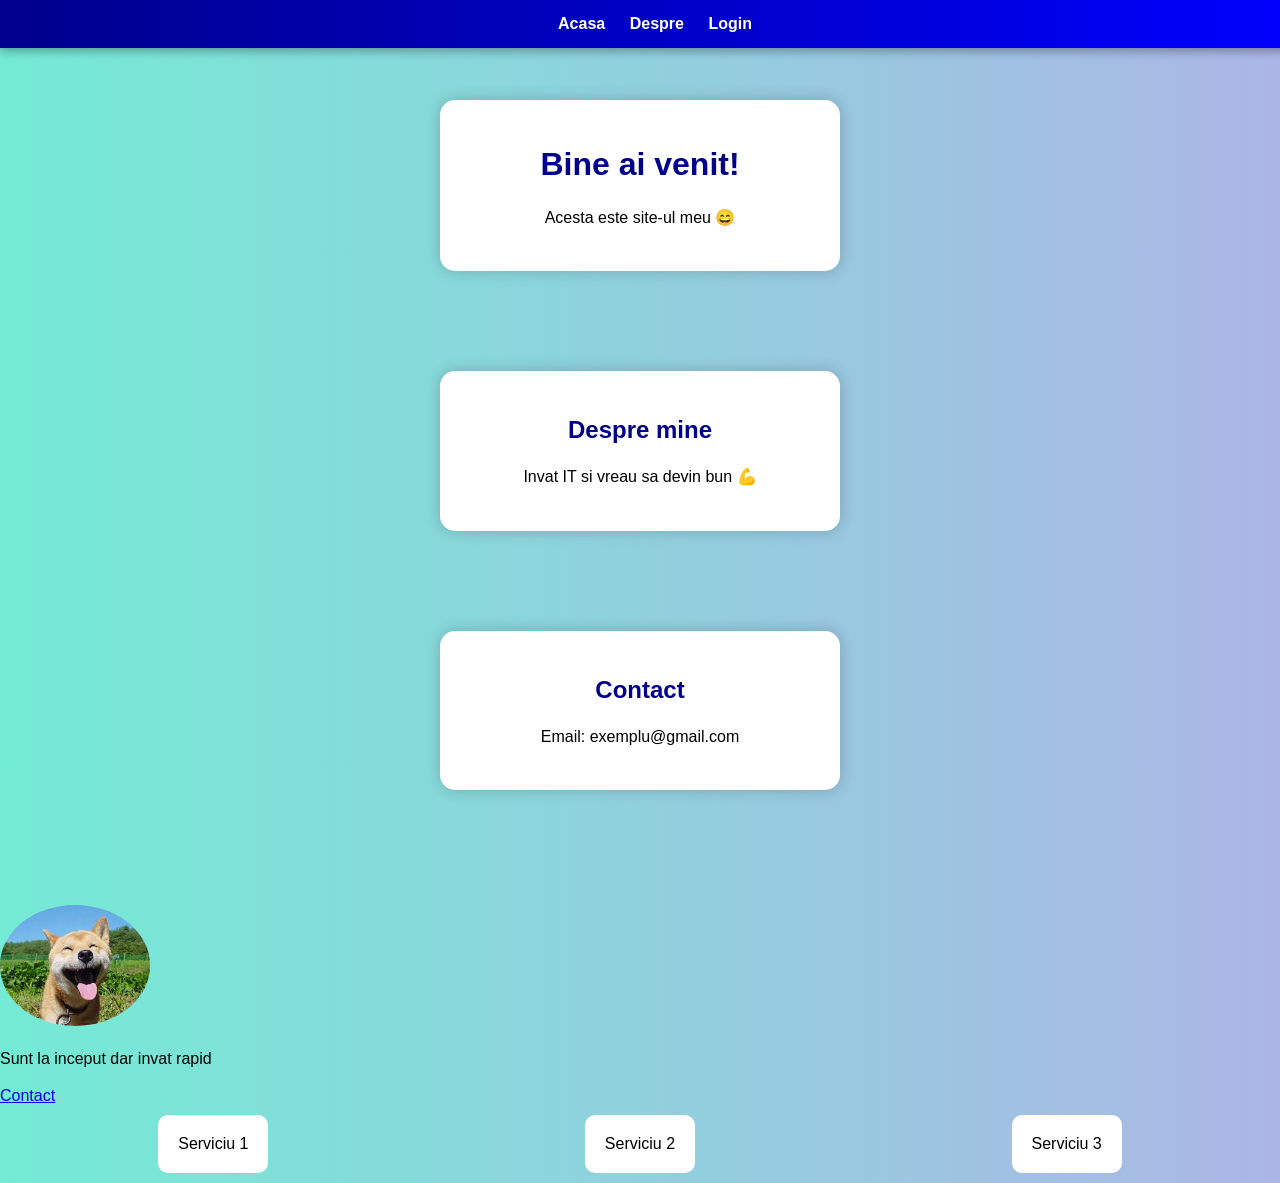
==== primul site/index.html @ 0f6626a9 "Add files via upload" ====
<!DOCTYPE html>
<html>
<head>
    <meta name="viewport" content="width=device-width, initial-scale=1.0">
    <title>Site-ul meu</title>
    <link rel="stylesheet" href="style.css">
</head>
<body><nav>
    <a href="index.html">Acasa</a>
    <a href="despre.html">Despre</a>
</nav>

<div class="container">

    <h1>Bine ai venit!</h1>
    <p>Acesta este site-ul meu 😄</p>

</div>

<div class="container">
    <h2>Despre mine</h2>
    <p>Invat IT si vreau sa devin bun 💪</p>
</div>

<div class="container">
    <h2>Contact</h2>
    <p>Email: exemplu@gmail.com</p>
</div>

<img src="poza.jpg.jfif"  class="poza">
<p>Sunt la inceput dar invat rapid</p>
</div>
<script>
function trimite() {
    let nume = document.getElementById("nume").value;
    let email = document.getElementById("email").value;
    let mesaj = document.getElementById("mesaj").value;

    let rezultat = document.getElementById("rezultat");

    if(nume === "" || email === "" || mesaj === "") {
        rezultat.innerText = "Completeaza toate campurile!";
    } else {
        rezultat.innerText = "Mesaj trimis cu succes! 😄";
    }
}
</script>
</body>
</html>
<nav>
    <a href="index.html">Acasa</a>
    <a href="despre.html">Despre</a>
    <a href="login.html">Login</a>
</nav>
<a href="contact.html">Contact</a>
<div class="boxuri">
    <div class="box">Serviciu 1</div>
    <div class="box">Serviciu 2</div>
    <div class="box">Serviciu 3</div>
</div>
---- primul site/style.css ----
body {
    margin: 0;
    font-family: Arial;
    background: linear-gradient(to right, #74ebd5, #acb6e5);
}

/* MENIU */
nav {
    background: linear-gradient(to right, darkblue, blue);
    padding: 15px;
    text-align: center;
    position: fixed;
    top: 0;
    width: 100%;
    box-shadow: 0 2px 10px rgba(0,0,0,0.2);
}

nav a {
    color: white;
    margin: 10px;
    text-decoration: none;
    font-weight: bold;
}

nav a:hover {
    color: yellow;
}

/* CONTAINER */
.container {
    background-color: white;
    padding: 25px;
    margin: 100px auto;
    border-radius: 15px;
    width: 350px;
    text-align: center;
    box-shadow: 0 0 15px rgba(0,0,0,0.2);
    transition: 0.3s;
}

.container:hover {
    transform: scale(1.03);
}

/* TEXT */
h1 {
    color: darkblue;
}

h2 {
    color: darkblue;
    margin-top: 20px;
}

p {
    line-height: 1.6;
}

/* POZA */
.poza {
    width: 150px;
    border-radius: 50%;
    margin-top: 15px;
}

/* INPUT + TEXTAREA */
input, textarea {
    width: 80%;
    padding: 10px;
    border-radius: 5px;
    border: 1px solid gray;
}

textarea {
    height: 100px;
}

/* BUTON */
button {
    background-color: darkblue;
    color: white;
    padding: 10px 20px;
    border: none;
    border-radius: 8px;
    cursor: pointer;
    transition: 0.3s;
}

button:hover {
    background-color: blue;
}

button:active {
    transform: scale(0.95);
}

/* RESPONSIVE (telefon) */
@media (max-width: 600px) {
    .container {
        width: 90%;
    }

    h1 {
        font-size: 24px;
    }
}
.boxuri {
    display: flex;
    justify-content: space-around;
}

.box {
    background: white;
    padding: 20px;
    margin: 10px;
    border-radius: 10px;
}
#rezultat {
    margin-top: 10px;
    font-weight: bold;
    color: green;
}
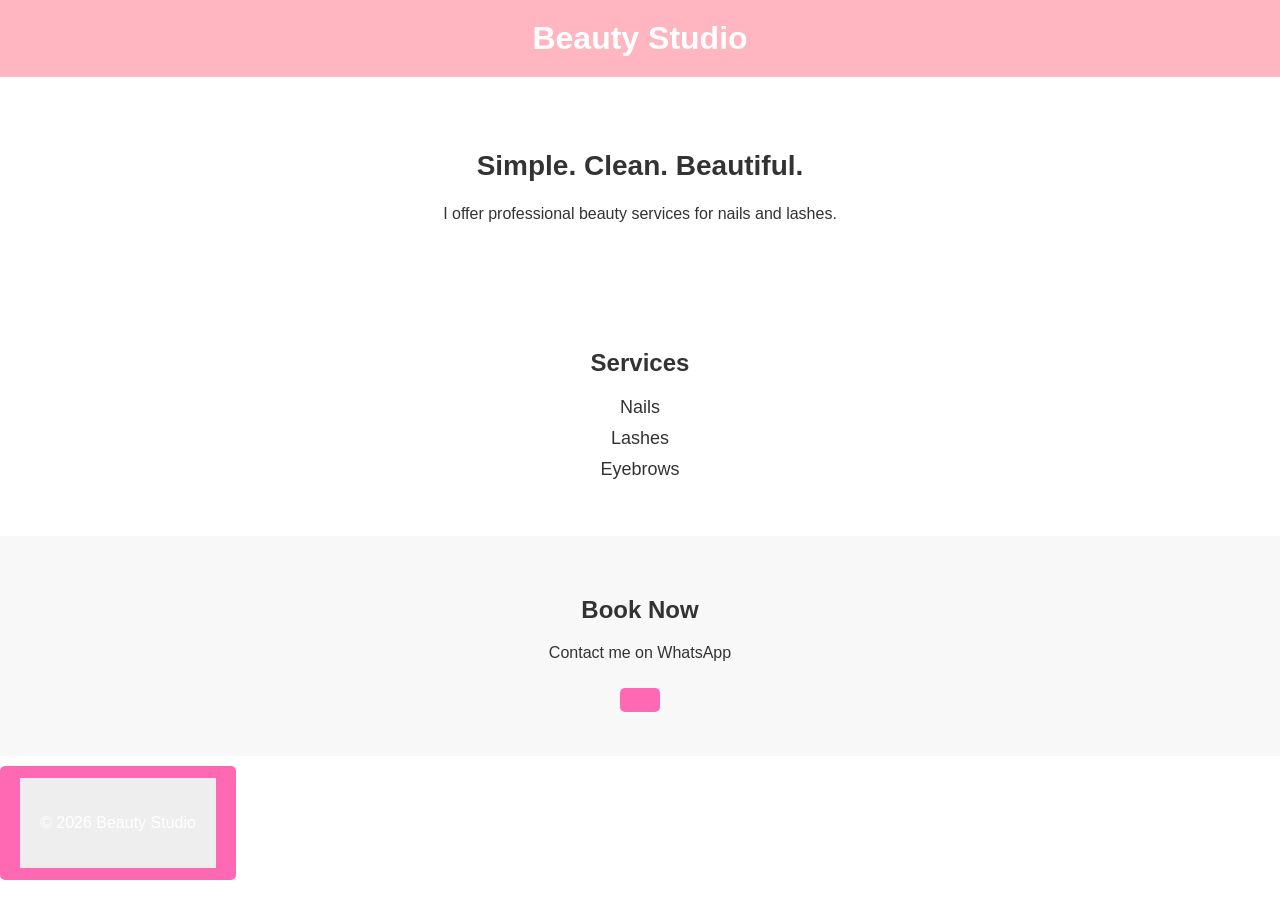
==== commit dde5f364: "Update index.html" ====
--- a/primul site/index.html
+++ b/primul site/index.html
@@ -1,60 +1,110 @@
 <!DOCTYPE html>
-<html>
+<html lang="en">
 <head>
-    <meta name="viewport" content="width=device-width, initial-scale=1.0">
-    <title>Site-ul meu</title>
-    <link rel="stylesheet" href="style.css">
+  <meta charset="UTF-8">
+  <title>Beauty Studio</title>
+  <meta name="viewport" content="width=device-width, initial-scale=1.0">
+
+  <style>
+    body {
+      margin: 0;
+      font-family: Arial, sans-serif;
+      background: #fff;
+      color: #333;
+    }
+
+    header {
+      background: #ffb6c1;
+      padding: 20px;
+      text-align: center;
+      color: white;
+    }
+
+    h1 {
+      margin: 0;
+    }
+
+    .hero {
+      text-align: center;
+      padding: 50px 20px;
+    }
+
+    .hero h2 {
+      font-size: 28px;
+    }
+
+    .services {
+      padding: 40px;
+      text-align: center;
+    }
+
+    .services h2 {
+      margin-bottom: 20px;
+    }
+
+    .services ul {
+      list-style: none;
+      padding: 0;
+    }
+
+    .services li {
+      margin: 10px 0;
+      font-size: 18px;
+    }
+
+    .contact {
+      background: #f8f8f8;
+      padding: 40px;
+      text-align: center;
+    }
+
+    .btn {
+      display: inline-block;
+      padding: 12px 20px;
+      background: #ff69b4;
+      color: white;
+      text-decoration: none;
+      border-radius: 5px;
+      margin-top: 10px;
+    }
+
+    footer {
+      text-align: center;
+      padding: 20px;
+      background: #eee;
+    }
+  </style>
 </head>
-<body><nav>
-    <a href="index.html">Acasa</a>
-    <a href="despre.html">Despre</a>
-</nav>
 
-<div class="container">
+<body>
 
-    <h1>Bine ai venit!</h1>
-    <p>Acesta este site-ul meu 😄</p>
+<header>
+  <h1>Beauty Studio</h1>
+</header>
 
-</div>
+<section class="hero">
+  <h2>Simple. Clean. Beautiful.</h2>
+  <p>I offer professional beauty services for nails and lashes.</p>
+</section>
 
-<div class="container">
-    <h2>Despre mine</h2>
-    <p>Invat IT si vreau sa devin bun 💪</p>
-</div>
+<section class="services">
+  <h2>Services</h2>
+  <ul>
+    <li>Nails</li>
+    <li>Lashes</li>
+    <li>Eyebrows</li>
+  </ul>
+</section>
 
-<div class="container">
-    <h2>Contact</h2>
-    <p>Email: exemplu@gmail.com</p>
-</div>
+<section class="contact">
+  <h2>Book Now</h2>
+  <p>Contact me on WhatsApp</p>
+  <a class="btn" href="https://wa.me/32469238158">
+</section>
 
-<img src="poza.jpg.jfif"  class="poza">
-<p>Sunt la inceput dar invat rapid</p>
-</div>
-<script>
-function trimite() {
-    let nume = document.getElementById("nume").value;
-    let email = document.getElementById("email").value;
-    let mesaj = document.getElementById("mesaj").value;
+<footer>
+  <p>© 2026 Beauty Studio</p>
+</footer>
 
-    let rezultat = document.getElementById("rezultat");
-
-    if(nume === "" || email === "" || mesaj === "") {
-        rezultat.innerText = "Completeaza toate campurile!";
-    } else {
-        rezultat.innerText = "Mesaj trimis cu succes! 😄";
-    }
-}
-</script>
 </body>
 </html>
-<nav>
-    <a href="index.html">Acasa</a>
-    <a href="despre.html">Despre</a>
-    <a href="login.html">Login</a>
-</nav>
-<a href="contact.html">Contact</a>
-<div class="boxuri">
-    <div class="box">Serviciu 1</div>
-    <div class="box">Serviciu 2</div>
-    <div class="box">Serviciu 3</div>
-</div>
